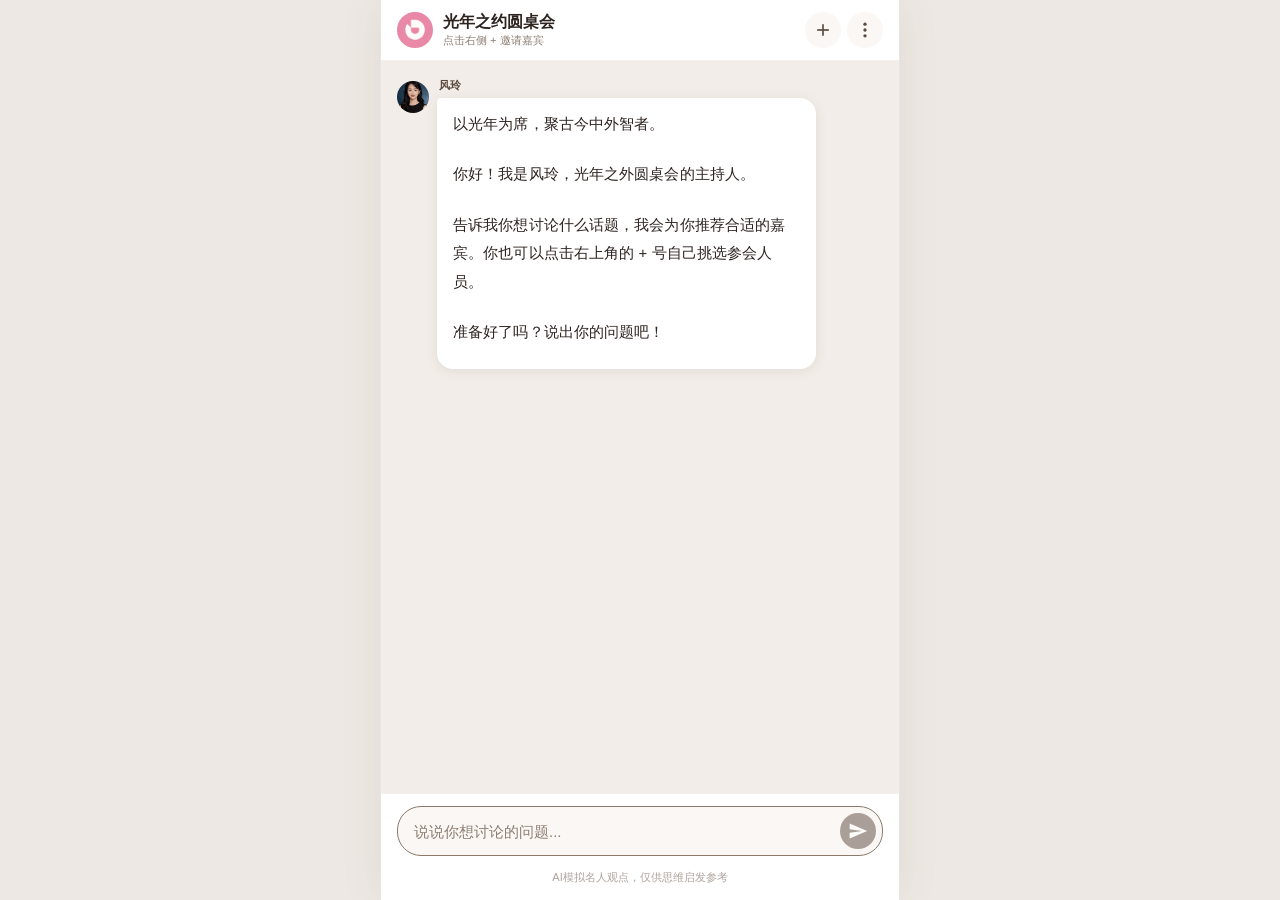
==== deploy-gitee/index.html @ b4017ded "feat: 初始化圆桌会议项目" ====
<!DOCTYPE html>
<html lang="zh-CN">
<head>
  <meta charset="UTF-8">
  <meta name="viewport" content="width=device-width, initial-scale=1.0, maximum-scale=1.0, user-scalable=no">
  <!-- 禁用缓存，确保加载最新代码 -->
  <meta http-equiv="Cache-Control" content="no-cache, no-store, must-revalidate">
  <meta http-equiv="Pragma" content="no-cache">
  <meta http-equiv="Expires" content="0">
  <title>光年之约圆桌会</title>

  <!-- 分享Meta标签 -->
  <meta name="description" content="光年之约圆桌会 — 邀请历史人物围桌讨论你的问题，多角度思维碰撞，获得可操作方案。">
  <meta property="og:title" content="光年之约圆桌会">
  <meta property="og:description" content="邀请孔子、老子、乔布斯等参会人员围桌讨论你的问题">
  <meta property="og:type" content="website">
  <meta name="twitter:card" content="summary_large_image">

  <!-- 苹果设备适配 -->
  <meta name="apple-mobile-web-app-capable" content="yes">
  <meta name="apple-mobile-web-app-status-bar-style" content="default">
  <meta name="apple-mobile-web-app-title" content="光年之约圆桌会">
  <meta name="theme-color" content="#5B4A3F">

  <link rel="stylesheet" href="style.css?v=22">
</head>
<body>
  <!-- 引入语音模块 -->
  <script src="voice.js?v=14"></script>
  
  <div id="app">
    <!-- 顶部栏 -->
    <header class="header">
      <div class="header-left">
        <img class="header-logo" src="logo.png" alt="光年之约圆桌会">
        <div class="header-text">
          <h1>光年之约圆桌会</h1>
          <p class="header-subtitle" id="headerSubtitle">点击右侧 + 邀请嘉宾</p>
        </div>
      </div>
      <div class="header-actions">
        <button class="action-btn" id="selectCelebrityBtn" title="选择参会人员">
          <svg width="20" height="20" viewBox="0 0 24 24" fill="none" stroke="currentColor" stroke-width="2">
            <line x1="12" y1="5" x2="12" y2="19"/><line x1="5" y1="12" x2="19" y2="12"/>
          </svg>
        </button>
        <div class="more-menu-wrap">
          <button class="action-btn" id="moreBtn" title="更多">
            <svg width="20" height="20" viewBox="0 0 24 24" fill="currentColor">
              <circle cx="12" cy="5" r="2"/><circle cx="12" cy="12" r="2"/><circle cx="12" cy="19" r="2"/>
            </svg>
          </button>
          <div class="more-menu" id="moreMenu">
            <button class="more-menu-item" id="menuPauseBtn">
              <svg width="18" height="18" viewBox="0 0 24 24" fill="none" stroke="currentColor" stroke-width="2">
                <rect x="6" y="4" width="4" height="16"/><rect x="14" y="4" width="4" height="16"/>
              </svg>
              <span id="menuPauseText">暂停会议</span>
            </button>
            <div class="more-menu-divider"></div>
            <button class="more-menu-item" id="menuRestartBtn">
              <svg width="18" height="18" viewBox="0 0 24 24" fill="none" stroke="currentColor" stroke-width="2">
                <polyline points="23 4 23 10 17 10"/><path d="M20.49 15a9 9 0 1 1-2.12-9.36L23 10"/>
              </svg>
              <span>重新开始</span>
            </button>
            <div class="more-menu-divider"></div>
            <button class="more-menu-item" id="menuHistoryBtn">
              <svg width="18" height="18" viewBox="0 0 24 24" fill="none" stroke="currentColor" stroke-width="2">
                <circle cx="12" cy="12" r="10"/><polyline points="12 6 12 12 16 14"/>
              </svg>
              <span>历史会议</span>
            </button>
            <div class="more-menu-divider"></div>
            <button class="more-menu-item" id="menuNewMeetingBtn">
              <svg width="18" height="18" viewBox="0 0 24 24" fill="none" stroke="currentColor" stroke-width="2">
                <line x1="12" y1="5" x2="12" y2="19"/><line x1="5" y1="12" x2="19" y2="12"/>
              </svg>
              <span>新建会议</span>
            </button>
            <div class="more-menu-divider"></div>
            <button class="more-menu-item" id="menuShareBtn">
              <svg width="18" height="18" viewBox="0 0 24 24" fill="none" stroke="currentColor" stroke-width="2">
                <circle cx="18" cy="5" r="3"/><circle cx="6" cy="12" r="3"/><circle cx="18" cy="19" r="3"/>
                <line x1="8.59" y1="13.51" x2="15.42" y2="17.49"/><line x1="15.41" y1="6.51" x2="8.59" y2="10.49"/>
              </svg>
              <span>分享</span>
            </button>
          </div>
        </div>
      </div>
    </header>

    <!-- 嘉宾栏（选人后显示） -->
    <div class="guest-bar" id="guestBar" style="display:none;">
      <div class="guest-scroll" id="guestScroll"></div>
    </div>

    <!-- 暂停状态横幅 -->
    <div class="pause-banner" id="pauseBanner">
      <svg width="16" height="16" viewBox="0 0 24 24" fill="none" stroke="currentColor" stroke-width="2">
        <rect x="6" y="4" width="4" height="16"/><rect x="14" y="4" width="4" height="16"/>
      </svg>
      <span>会议已暂停</span>
      <span class="resume-link" id="resumeLink">点击恢复</span>
    </div>

    <!-- 对话区域 -->
    <main class="chat-area" id="chatArea">
      <!-- 消息由JS插入 -->
    </main>
    <!-- 回到顶部浮动按钮 -->
    <button class="scroll-to-top-btn" id="scrollToTopBtn" aria-label="回到顶部" style="display: none;">
      <svg width="20" height="20" viewBox="0 0 24 24" fill="none" stroke="currentColor" stroke-width="2.5" stroke-linecap="round" stroke-linejoin="round">
        <polyline points="18 15 12 9 6 15"></polyline>
      </svg>
    </button>
    <!-- 回到底部浮动按钮 -->
    <button class="scroll-to-bottom-btn" id="scrollToBottomBtn" aria-label="回到最新消息" style="display: none;">
      <svg width="20" height="20" viewBox="0 0 24 24" fill="none" stroke="currentColor" stroke-width="2.5" stroke-linecap="round" stroke-linejoin="round">
        <polyline points="6 9 12 15 18 9"></polyline>
      </svg>
      <span class="new-msg-dot" id="newMsgDot"></span>
    </button>

    <!-- 输入区域 -->
    <footer class="input-area">
      <div class="input-wrapper">
        <textarea
          id="messageInput"
          placeholder="说说你想讨论的问题..."
          rows="1"
          maxlength="2000"
        ></textarea>
        <button class="send-btn" id="sendBtn" disabled>
          <svg width="20" height="20" viewBox="0 0 24 24" fill="currentColor">
            <path d="M2.01 21L23 12 2.01 3 2 10l15 2-15 2z"/>
          </svg>
        </button>
        <button class="stop-btn" id="stopBtn" style="display:none;" title="停止生成">
          <svg width="16" height="16" viewBox="0 0 24 24" fill="currentColor"><rect x="6" y="6" width="12" height="12" rx="2"/></svg>
        </button>
      </div>
      <div class="input-footer">
        <span class="disclaimer">AI模拟名人观点，仅供思维启发参考</span>
      </div>
    </footer>

    <!-- 参会人员选择面板 -->
    <div class="panel-overlay" id="panelOverlay"></div>
    <div class="celebrity-panel" id="celebrityPanel">
      <div class="panel-header">
        <h2>邀请嘉宾</h2>
        <div class="panel-search">
          <input type="text" id="searchInput" placeholder="搜索参会人员...">
        </div>
        <button class="panel-close" id="panelCloseBtn">&times;</button>
      </div>
      <div class="panel-body" id="panelBody">
        <!-- 按领域分类的参会人员列表由JS动态生成 -->
      </div>
      <div class="panel-footer">
        <span class="selected-count" id="selectedCount">已选 0 位嘉宾</span>
        <button class="panel-confirm" id="panelConfirmBtn">确认</button>
      </div>
    </div>

    <!-- 分享弹窗 -->
    <div class="modal-overlay" id="shareModal">
      <div class="modal">
        <h3>分享给朋友</h3>
        <p>邀请更多人体验光年之约圆桌会</p>
        <div class="share-link-box">
          <input type="text" id="shareLink" readonly>
          <button id="copyLinkBtn">复制</button>
        </div>
        <div class="share-tip" id="copyTip">链接已复制！</div>
        <button class="modal-close" id="closeModal">关闭</button>
      </div>
    </div>

    <!-- 历史会议面板 -->
    <div class="history-panel" id="historyPanel">
      <div class="panel-header">
        <h2>历史会议</h2>
        <button class="panel-close" id="historyCloseBtn">&times;</button>
      </div>
      <div class="history-list" id="historyList">
        <!-- JS动态生成 -->
      </div>
    </div>

    <!-- 历史详情视图 -->
    <div class="history-detail" id="historyDetail">
      <div class="history-detail-header">
        <button class="history-back-btn" id="historyBackBtn">
          <svg width="22" height="22" viewBox="0 0 24 24" fill="none" stroke="currentColor" stroke-width="2">
            <polyline points="15 18 9 12 15 6"/>
          </svg>
        </button>
        <div class="history-detail-title" id="historyDetailTitle">会议详情</div>
        <div class="history-detail-time" id="historyDetailTime"></div>
      </div>
      <div class="history-detail-guests" id="historyDetailGuests"></div>
      <div class="history-detail-body" id="historyDetailBody"></div>
    </div>

    <!-- 确认对话框 -->
    <div class="confirm-overlay" id="confirmOverlay">
      <div class="confirm-dialog">
        <h3 id="confirmTitle">确认操作</h3>
        <p id="confirmMsg">确定要执行此操作吗？</p>
        <div class="confirm-actions">
          <button class="confirm-cancel" id="confirmCancel">取消</button>
          <button class="confirm-ok" id="confirmOk">确定</button>
        </div>
      </div>
    </div>
  </div>

  <!-- 可分享/可部署：仓库默认不含密钥。未上传 config.local.js 时上面一行会初始化空对象，不阻断页面。本地密钥见 config.example.local.js -->
  <script>window.ROUND_TABLE_SECRETS = window.ROUND_TABLE_SECRETS || {};</script>
  <script src="config.local.js?v=1"></script>
  <script src="config.js?v=7"></script>
  <script src="celebrities.js?v=9"></script>
  <script src="search.js?v=6"></script>
  <script src="prompt.js?v=31"></script>
  <script src="supabase.js?v=6"></script>
  <script src="app.js?v=66"></script>
</body>
</html>
---- deploy-gitee/style.css ----
/* ========== 全局变量 ========== */
:root {
  --primary: #5B4A3F;
  --primary-light: #8B7A6B;
  --primary-lighter: #D4C5B5;
  --accent: #C49A6C;
  --bg: #FAF7F4;
  --bg-chat: #F2EDE8;
  --text: #2D2420;
  --text-light: #8C7E73;
  --white: #FFFFFF;
  --shadow: 0 2px 12px rgba(91, 74, 63, 0.1);
  --radius: 16px;
  --safe-bottom: env(safe-area-inset-bottom, 0px);
  /* 风玲主持人颜色 */
  --fengling-color: #5B4A3F;
}

/* ========== 基础重置 ========== */
* {
  margin: 0;
  padding: 0;
  box-sizing: border-box;
  -webkit-tap-highlight-color: transparent;
}

html, body {
  height: 100%;
  overflow: hidden;
}

body {
  font-family: -apple-system, BlinkMacSystemFont, 'PingFang SC', 'Hiragino Sans GB',
    'Microsoft YaHei', 'Helvetica Neue', Arial, sans-serif;
  background: var(--bg);
  color: var(--text);
  font-size: 15px;
  line-height: 1.6;
}

/* 隐藏顶部语音按钮 */
#voiceToggleBtn {
  display: none;
}

/* 消息正在语音播放时的高亮效果 */
.message.voice-playing {
  background: rgba(196, 154, 108, 0.08);
  transition: background 0.3s ease;
}

.message.voice-playing .message-bubble {
  box-shadow: 0 0 0 2px rgba(196, 154, 108, 0.3);
}

/* 消息操作按钮容器 - 完成后可悬停显示 */
.message-actions {
  display: flex;
  gap: 4px;
  margin-top: 6px;
  justify-content: flex-end;
  align-items: center;
  opacity: 0;
  visibility: hidden;
  pointer-events: none;
  transition: opacity 0.2s ease, visibility 0.2s ease;
}

/* 消息已完成：默认隐藏，悬停时显示 */
.message-actions.show {
  opacity: 0;
  visibility: hidden;
  pointer-events: none;
}

.message.assistant:hover .message-actions.show,
.message.assistant:focus-within .message-actions.show {
  opacity: 1;
  visibility: visible;
  pointer-events: auto;
}

/* 触屏设备无 hover，默认显示 */
@media (hover: none) {
  .message-actions.show {
    opacity: 1;
    visibility: visible;
    pointer-events: auto;
  }
}

.message-time {
  font-size: 11px;
  color: #a9a19a;
  font-variant-numeric: tabular-nums;
  line-height: 1;
  margin-right: 2px;
}

/* 消息操作按钮 - 豆包风格 */
.msg-action-btn {
  display: inline-flex;
  align-items: center;
  justify-content: center;
  padding: 4px;
  border: none;
  background: transparent;
  border-radius: 4px;
  cursor: pointer;
  color: #999;
  transition: all 0.2s;
  width: 24px;
  height: 24px;
}

.msg-action-btn:hover {
  background: #f0f0f0;
  color: #666;
}

.msg-action-btn svg {
  width: 16px;
  height: 16px;
  flex-shrink: 0;
}

/* 隐藏文字，只显示图标 */
.msg-action-btn span {
  display: none;
}

/* 语音按钮播放中状态 - 动态波形效果 */
.msg-voice-btn.playing {
  color: var(--accent);
  background: rgba(196, 154, 108, 0.1);
}

.msg-voice-btn.playing svg {
  animation: soundWave 1s ease-in-out infinite;
}

@keyframes soundWave {
  0%, 100% {
    transform: scale(1);
  }
  50% {
    transform: scale(1.1);
  }
}

/* 复制按钮已复制状态 */
.msg-copy-btn.copied {
  color: #2ecc71;
}

/* 豆包风格的toast提示 */
.copy-toast {
  position: fixed;
  bottom: 100px;
  left: 50%;
  transform: translateX(-50%);
  background: rgba(0, 0, 0, 0.8);
  color: #fff;
  padding: 8px 16px;
  border-radius: 20px;
  font-size: 14px;
  z-index: 9999;
  animation: toastIn 0.3s ease;
  pointer-events: none;
}

@keyframes toastIn {
  from {
    opacity: 0;
    transform: translateX(-50%) translateY(10px);
  }
  to {
    opacity: 1;
    transform: translateX(-50%) translateY(0);
  }
}

#app {
  display: flex;
  flex-direction: column;
  height: 100vh;
  height: 100dvh;
  max-width: 520px;
  margin: 0 auto;
  position: relative; /* 承载回到底部按钮的绝对定位 */
  min-height: 0; /* 子项 flex:1 区域可收缩，配合 chat-area 内部滚动 */
  background: var(--bg);
}

/* ========== 顶部栏 ========== */
.header {
  display: flex;
  align-items: center;
  justify-content: space-between;
  padding: 12px 16px;
  background: var(--white);
  border-bottom: 1px solid rgba(91, 74, 63, 0.08);
  flex-shrink: 0;
  z-index: 10;
}

.header-left {
  display: flex;
  align-items: center;
  gap: 10px;
}

.header-logo {
  width: 36px !important;
  height: 36px !important;
  border-radius: 50%;
  object-fit: cover;
  flex-shrink: 0;
  overflow: hidden;
}

.header-text h1 {
  font-size: 16px;
  font-weight: 600;
  color: var(--text);
  line-height: 1.3;
}

.header-subtitle {
  font-size: 11px;
  color: var(--text-light);
  line-height: 1.3;
}

.header-actions {
  display: flex;
  gap: 6px;
}

.action-btn {
  width: 36px;
  height: 36px;
  border: none;
  background: var(--bg);
  border-radius: 50%;
  display: flex;
  align-items: center;
  justify-content: center;
  cursor: pointer;
  color: var(--primary);
  transition: background 0.2s;
}

.action-btn:active {
  background: var(--primary-lighter);
}

/* ========== 嘉宾栏（常驻） ========== */
.guest-bar {
  background: var(--white);
  border-bottom: 1px solid rgba(91, 74, 63, 0.06);
  flex-shrink: 0;
  padding: 8px 16px;
  min-height: 48px;
  overflow-x: auto;
  overflow-y: hidden;
}

.guest-scroll {
  display: flex;
  flex-wrap: nowrap;
  gap: 8px;
  align-items: center;
  min-height: 32px;
  width: max-content;
}

.guest-scroll::-webkit-scrollbar {
  height: 4px;
}

.guest-scroll::-webkit-scrollbar-track {
  background: transparent;
}

.guest-scroll::-webkit-scrollbar-thumb {
  background: rgba(91, 74, 63, 0.2);
  border-radius: 2px;
  transition: background 0.3s ease;
}

.guest-scroll::-webkit-scrollbar-thumb:hover {
  background: rgba(91, 74, 63, 0.4);
}

/* 默认隐藏滚动条，滚动或悬停时显示 */
.guest-bar {
  scrollbar-color: transparent transparent;
  scrollbar-width: thin;
}

.guest-bar:hover,
.guest-bar:active {
  scrollbar-color: rgba(91, 74, 63, 0.3) transparent;
}

/* 空状态提示 */
.guest-empty {
  font-size: 12px;
  color: var(--text-light);
  white-space: nowrap;
  display: flex;
  align-items: center;
  gap: 4px;
}

.guest-empty svg {
  opacity: 0.5;
}

/* 嘉宾标签 */
.guest-chip {
  display: flex;
  align-items: center;
  gap: 6px;
  padding: 4px 10px 4px 4px;
  background: var(--bg);
  border-radius: 20px;
  flex-shrink: 0;
  font-size: 12px;
  color: var(--text);
  cursor: pointer;
  transition: background 0.2s;
  position: relative;
}

.guest-chip:active {
  background: var(--primary-lighter);
}

/* 头像容器 */
.guest-avatar-wrap {
  position: relative;
  width: 28px;
  height: 28px;
  flex-shrink: 0;
}

.guest-avatar {
  width: 28px;
  height: 28px;
  border-radius: 50%;
  display: flex;
  align-items: center;
  justify-content: center;
  color: #fff;
  font-size: 12px;
  font-weight: 600;
}

/* 话筒指示器 */
.guest-mic {
  position: absolute;
  bottom: -2px;
  right: -2px;
  width: 14px;
  height: 14px;
  border-radius: 50%;
  background: #4CAF50;
  display: flex;
  align-items: center;
  justify-content: center;
  opacity: 0;
  transform: scale(0);
  transition: all 0.25s ease;
  border: 1.5px solid var(--white);
}

.guest-mic svg {
  width: 8px;
  height: 8px;
}

.guest-chip.speaking .guest-mic {
  opacity: 1;
  transform: scale(1);
  animation: micPulse 1.2s ease-in-out infinite;
}

@keyframes micPulse {
  0%, 100% { box-shadow: 0 0 0 0 rgba(76, 175, 80, 0.4); }
  50% { box-shadow: 0 0 0 4px rgba(76, 175, 80, 0); }
}

/* 删除按钮 */
.guest-remove {
  width: 16px;
  height: 16px;
  border-radius: 50%;
  background: rgba(91, 74, 63, 0.15);
  display: flex;
  align-items: center;
  justify-content: center;
  flex-shrink: 0;
  transition: background 0.2s;
  margin-left: -2px;
}

.guest-remove svg {
  width: 10px;
  height: 10px;
  color: var(--text-light);
}

.guest-chip:active .guest-remove {
  background: rgba(200, 60, 60, 0.2);
}

.guest-chip:active .guest-remove svg {
  color: #C83C3C;
}

/* ========== 对话区域 ========== */
.chat-area {
  flex: 1;
  min-height: 0; /* 允许在 flex 列布局中收缩，否则长对话时内部无法独立滚动 */
  overflow-y: auto;
  padding: 16px;
  background: var(--bg-chat);
  scroll-behavior: auto; /* 流式输出时频繁滚底，避免 smooth 与用户上滑抢滚动 */
  -webkit-overflow-scrolling: touch;
  touch-action: pan-y;
  overscroll-behavior: contain;
}

/* ========== 消息气泡 ========== */
.message {
  display: flex;
  margin-bottom: 16px;
  animation: fadeInUp 0.3s ease-out;
}

@keyframes fadeInUp {
  from { opacity: 0; transform: translateY(10px); }
  to { opacity: 1; transform: translateY(0); }
}

.message.assistant {
  justify-content: flex-start;
}

.message.user {
  justify-content: flex-end;
}

.message-avatar {
  width: 32px;
  height: 32px;
  border-radius: 50%;
  flex-shrink: 0;
  margin-top: 4px;
  display: flex;
  align-items: center;
  justify-content: center;
  color: #fff;
  font-size: 13px;
  font-weight: 600;
}

.message.assistant .message-avatar {
  margin-right: 8px;
}

.message.user .message-avatar {
  display: none;
}

.message-content {
  max-width: 78%;
  display: flex;
  flex-direction: column;
}

.message-name {
  font-size: 11px;
  font-weight: 600;
  margin-bottom: 3px;
  padding-left: 2px;
}

.message-bubble {
  padding: 12px 16px;
  border-radius: var(--radius);
  line-height: 1.85;
  word-break: break-word;
  white-space: normal;
}

.message-bubble .rt-h2 {
  font-size: 17px;
  font-weight: 700;
  line-height: 1.45;
  margin: 2px 0 10px;
}

.message-bubble .rt-h3 {
  font-size: 15px;
  font-weight: 700;
  line-height: 1.45;
  margin: 2px 0 8px;
}

.message-bubble .rt-p {
  font-size: 15px;
  line-height: 1.9;
  margin: 0 0 10px;
  letter-spacing: 0.1px;
}

.message-bubble .rt-li {
  display: flex;
  gap: 6px;
  align-items: flex-start;
  font-size: 15px;
  line-height: 1.85;
  margin: 0 0 7px;
}

.message-bubble .rt-num,
.message-bubble .rt-dot {
  color: #8d7b6d;
  font-weight: 600;
  flex-shrink: 0;
}

.message-bubble .rt-gap {
  height: 12px;
}

.message-bubble strong {
  font-weight: 700;
  color: #3d332c;
}

.message-bubble code {
  background: rgba(91, 74, 63, 0.08);
  border-radius: 5px;
  padding: 1px 5px;
  font-family: ui-monospace, SFMono-Regular, Menlo, Consolas, monospace;
  font-size: 0.92em;
}

.message.assistant .message-bubble {
  background: var(--white);
  color: var(--text);
  border-top-left-radius: 4px;
  box-shadow: var(--shadow);
}

.message.user .message-bubble {
  background: var(--primary);
  color: var(--white);
  border-top-right-radius: 4px;
}

.message.user .message-content {
  align-items: flex-end;
}

/* 系统通知（嘉宾变动等） */
.system-notice {
  text-align: center;
  font-size: 12px;
  color: #999;
  padding: 8px 0;
  line-height: 1.4;
}

/* 打字指示器 */
.typing-indicator {
  display: inline-flex;
  gap: 4px;
  padding: 4px 0;
}

.typing-indicator span {
  width: 6px;
  height: 6px;
  border-radius: 50%;
  background: var(--primary-light);
  animation: typingBounce 1.2s ease-in-out infinite;
}

.typing-indicator span:nth-child(2) { animation-delay: 0.2s; }
.typing-indicator span:nth-child(3) { animation-delay: 0.4s; }

@keyframes typingBounce {
  0%, 60%, 100% { transform: translateY(0); }
  30% { transform: translateY(-6px); }
}

/* ========== 回到顶部浮动按钮 ========== */
.scroll-to-top-btn {
  position: absolute;
  right: 16px;
  bottom: 146px; /* 位于"回到底部"按钮上方 */
  width: 40px;
  height: 40px;
  border-radius: 50%;
  background: var(--white);
  border: 1px solid rgba(91, 74, 63, 0.15);
  box-shadow: 0 4px 14px rgba(91, 74, 63, 0.18);
  color: #5b4a3f;
  display: none;
  align-items: center;
  justify-content: center;
  cursor: pointer;
  z-index: 50;
  transition: transform 0.15s ease, opacity 0.2s ease;
  padding: 0;
}
.scroll-to-top-btn.show {
  display: flex;
  animation: fadeInUp 0.18s ease;
}
.scroll-to-top-btn:hover { transform: translateY(-1px); }
.scroll-to-top-btn:active { transform: translateY(0) scale(0.96); }

/* ========== 回到底部浮动按钮 ========== */
.scroll-to-bottom-btn {
  position: absolute;
  right: 16px;
  bottom: 96px; /* 位于输入框上方 */
  width: 40px;
  height: 40px;
  border-radius: 50%;
  background: var(--white);
  border: 1px solid rgba(91, 74, 63, 0.15);
  box-shadow: 0 4px 14px rgba(91, 74, 63, 0.18);
  color: #5b4a3f;
  display: none; /* 默认隐藏，JS 按需显示 */
  align-items: center;
  justify-content: center;
  cursor: pointer;
  z-index: 50;
  transition: transform 0.15s ease, opacity 0.2s ease;
  padding: 0;
}
.scroll-to-bottom-btn.show {
  display: flex;
  animation: fadeInUp 0.18s ease;
}
.scroll-to-bottom-btn:hover {
  transform: translateY(-1px);
}
.scroll-to-bottom-btn:active {
  transform: translateY(0) scale(0.96);
}
.scroll-to-bottom-btn .new-msg-dot {
  position: absolute;
  top: 6px;
  right: 6px;
  width: 8px;
  height: 8px;
  background: #e25555;
  border-radius: 50%;
  display: none;
  border: 2px solid var(--white);
}
.scroll-to-bottom-btn.has-new .new-msg-dot {
  display: block;
}
@keyframes fadeInUp {
  from { opacity: 0; transform: translateY(6px); }
  to { opacity: 1; transform: translateY(0); }
}

/* ========== 输入区域 ========== */
.input-area {
  background: var(--white);
  padding: 12px 16px;
  padding-bottom: calc(12px + var(--safe-bottom));
  border-top: 1px solid rgba(91, 74, 63, 0.08);
  flex-shrink: 0;
}

.input-wrapper {
  display: flex;
  align-items: flex-end;
  gap: 8px;
  background: var(--bg);
  border-radius: 24px;
  padding: 6px 6px 6px 16px;
  border: 1px solid rgba(91, 74, 63, 0.12);
  transition: border-color 0.2s;
}

.input-wrapper:focus-within {
  border-color: var(--primary-light);
}

#messageInput {
  flex: 1;
  border: none;
  background: transparent;
  font-size: 15px;
  line-height: 1.5;
  color: var(--text);
  resize: none;
  outline: none;
  max-height: 100px;
  font-family: inherit;
  padding: 6px 0;
}

#messageInput::placeholder {
  color: var(--text-light);
}

.send-btn {
  width: 36px;
  height: 36px;
  border: none;
  background: var(--primary);
  color: var(--white);
  border-radius: 50%;
  display: flex;
  align-items: center;
  justify-content: center;
  cursor: pointer;
  flex-shrink: 0;
  transition: all 0.2s;
  opacity: 0.5;
}

.send-btn:not(:disabled) {
  opacity: 1;
}

.send-btn:not(:disabled):active {
  transform: scale(0.92);
  background: var(--primary-light);
}

/* 停止生成按钮（替代发送按钮位置） */
.stop-btn {
  width: 36px;
  height: 36px;
  border: 1.5px solid #ccc;
  background: var(--white);
  color: #999;
  border-radius: 50%;
  display: flex;
  align-items: center;
  justify-content: center;
  cursor: pointer;
  flex-shrink: 0;
  transition: all 0.2s;
}

.stop-btn:active {
  transform: scale(0.92);
  background: #f5f5f5;
}

.input-footer {
  text-align: center;
  margin-top: 8px;
}

.disclaimer {
  font-size: 11px;
  color: var(--text-light);
  opacity: 0.7;
}

/* ========== 参会人员选择面板 ========== */
.panel-overlay {
  position: fixed;
  inset: 0;
  background: rgba(0, 0, 0, 0.35);
  z-index: 50;
  opacity: 0;
  pointer-events: none;
  transition: opacity 0.3s;
}

.panel-overlay.active {
  opacity: 1;
  pointer-events: auto;
}

.celebrity-panel {
  position: fixed;
  bottom: 0;
  left: 50%;
  transform: translateX(-50%) translateY(100%);
  width: 100%;
  max-width: 520px;
  height: 75vh;
  background: var(--white);
  border-radius: 20px 20px 0 0;
  z-index: 51;
  display: flex;
  flex-direction: column;
  transition: transform 0.35s cubic-bezier(0.32, 0.72, 0, 1);
}

.celebrity-panel.active {
  transform: translateX(-50%) translateY(0);
}

.panel-header {
  display: flex;
  align-items: center;
  padding: 16px 16px 12px;
  border-bottom: 1px solid rgba(91, 74, 63, 0.08);
  gap: 10px;
  flex-shrink: 0;
}

.panel-header h2 {
  font-size: 16px;
  color: var(--text);
  flex-shrink: 0;
}

.panel-search {
  flex: 1;
}

.panel-search input {
  width: 100%;
  border: 1px solid rgba(91, 74, 63, 0.12);
  border-radius: 20px;
  padding: 7px 14px;
  font-size: 13px;
  outline: none;
  background: var(--bg);
  color: var(--text);
  transition: border-color 0.2s;
}

.panel-search input:focus {
  border-color: var(--primary-light);
}

.panel-close {
  width: 32px;
  height: 32px;
  border: none;
  background: none;
  font-size: 22px;
  color: var(--text-light);
  cursor: pointer;
  flex-shrink: 0;
  display: flex;
  align-items: center;
  justify-content: center;
}

.panel-body {
  flex: 1;
  overflow-y: auto;
  padding: 12px 16px;
  -webkit-overflow-scrolling: touch;
}

.domain-section {
  margin-bottom: 16px;
}

.domain-title {
  font-size: 13px;
  font-weight: 600;
  color: var(--text-light);
  margin-bottom: 8px;
  padding-left: 2px;
}

.celebrity-grid {
  display: flex;
  flex-wrap: wrap;
  gap: 8px;
}

.celebrity-card {
  display: flex;
  align-items: center;
  gap: 8px;
  padding: 8px 12px;
  border: 1.5px solid rgba(91, 74, 63, 0.1);
  border-radius: 12px;
  cursor: pointer;
  transition: all 0.2s;
  background: var(--white);
}

.celebrity-card:active {
  transform: scale(0.97);
}

.celebrity-card.selected {
  border-color: var(--primary);
  background: rgba(91, 74, 63, 0.04);
}

.celebrity-card .card-avatar {
  width: 28px;
  height: 28px;
  border-radius: 50%;
  display: flex;
  align-items: center;
  justify-content: center;
  color: #fff;
  font-size: 12px;
  font-weight: 600;
  flex-shrink: 0;
}

.celebrity-card .card-info {
  display: flex;
  flex-direction: column;
}

.celebrity-card .card-name {
  font-size: 13px;
  font-weight: 500;
  color: var(--text);
  line-height: 1.3;
}

.celebrity-card .card-title {
  font-size: 10px;
  color: var(--text-light);
  line-height: 1.3;
}

.celebrity-card .card-check {
  margin-left: auto;
  width: 18px;
  height: 18px;
  border-radius: 50%;
  border: 1.5px solid rgba(91, 74, 63, 0.2);
  display: flex;
  align-items: center;
  justify-content: center;
  flex-shrink: 0;
  transition: all 0.2s;
}

.celebrity-card.selected .card-check {
  background: var(--primary);
  border-color: var(--primary);
}

.celebrity-card.selected .card-check::after {
  content: '✓';
  color: #fff;
  font-size: 11px;
}

.panel-footer {
  display: flex;
  align-items: center;
  justify-content: space-between;
  padding: 12px 16px;
  padding-bottom: calc(12px + var(--safe-bottom));
  border-top: 1px solid rgba(91, 74, 63, 0.08);
  flex-shrink: 0;
}

.selected-count {
  font-size: 13px;
  color: var(--text-light);
}

.panel-confirm {
  background: var(--primary);
  color: #fff;
  border: none;
  border-radius: 20px;
  padding: 8px 24px;
  font-size: 14px;
  cursor: pointer;
  transition: background 0.2s;
}

.panel-confirm:active {
  background: var(--primary-light);
}

/* ========== 分享弹窗 ========== */
.modal-overlay {
  position: fixed;
  inset: 0;
  background: rgba(0, 0, 0, 0.4);
  display: none;
  align-items: center;
  justify-content: center;
  z-index: 100;
  backdrop-filter: blur(4px);
}

.modal-overlay.active {
  display: flex;
}

.modal {
  background: var(--white);
  border-radius: 20px;
  padding: 28px 24px;
  width: 85%;
  max-width: 360px;
  text-align: center;
  animation: modalIn 0.25s ease-out;
}

@keyframes modalIn {
  from { opacity: 0; transform: scale(0.9); }
  to { opacity: 1; transform: scale(1); }
}

.modal h3 {
  font-size: 18px;
  color: var(--text);
  margin-bottom: 8px;
}

.modal p {
  font-size: 13px;
  color: var(--text-light);
  margin-bottom: 20px;
}

.share-link-box {
  display: flex;
  gap: 8px;
  margin-bottom: 8px;
}

.share-link-box input {
  flex: 1;
  border: 1px solid rgba(91, 74, 63, 0.2);
  border-radius: 8px;
  padding: 10px 12px;
  font-size: 13px;
  color: var(--text);
  background: var(--bg);
  outline: none;
}

.share-link-box button {
  border: none;
  background: var(--primary);
  color: var(--white);
  border-radius: 8px;
  padding: 10px 16px;
  font-size: 13px;
  cursor: pointer;
  white-space: nowrap;
  transition: background 0.2s;
}

.share-link-box button:active {
  background: var(--primary-light);
}

.share-tip {
  font-size: 13px;
  color: #4CAF50;
  opacity: 0;
  transition: opacity 0.3s;
  margin-bottom: 16px;
  height: 20px;
}

.share-tip.show {
  opacity: 1;
}

.modal-close {
  border: none;
  background: var(--bg);
  color: var(--text-light);
  border-radius: 10px;
  padding: 10px 32px;
  font-size: 14px;
  cursor: pointer;
  transition: background 0.2s;
}

.modal-close:active {
  background: var(--primary-lighter);
}

/* ========== 桌面端适配 ========== */
@media (min-width: 521px) {
  #app {
    border-left: 1px solid rgba(91, 74, 63, 0.1);
    border-right: 1px solid rgba(91, 74, 63, 0.1);
    box-shadow: 0 0 40px rgba(91, 74, 63, 0.08);
  }

  body {
    background: #EDE8E3;
  }
}

/* ========== 滚动条美化 ========== */
.chat-area::-webkit-scrollbar {
  width: 4px;
}

.chat-area::-webkit-scrollbar-thumb {
  background: rgba(91, 74, 63, 0.2);
  border-radius: 2px;
}

.chat-area::-webkit-scrollbar-track {
  background: transparent;
}

.panel-body::-webkit-scrollbar {
  width: 4px;
}

.panel-body::-webkit-scrollbar-thumb {
  background: rgba(91, 74, 63, 0.15);
  border-radius: 2px;
}

/* ========== 更多菜单 ========== */
.more-menu-wrap {
  position: relative;
}

.more-menu {
  position: absolute;
  top: 100%;
  right: 0;
  margin-top: 6px;
  background: var(--white);
  border-radius: 12px;
  box-shadow: 0 4px 20px rgba(0,0,0,0.15);
  min-width: 160px;
  z-index: 30;
  overflow: hidden;
  opacity: 0;
  transform: scale(0.9) translateY(-4px);
  transform-origin: top right;
  pointer-events: none;
  transition: all 0.2s ease;
}

.more-menu.active {
  opacity: 1;
  transform: scale(1) translateY(0);
  pointer-events: auto;
}

.more-menu-item {
  display: flex;
  align-items: center;
  gap: 10px;
  padding: 12px 16px;
  font-size: 14px;
  color: var(--text);
  cursor: pointer;
  border: none;
  background: none;
  width: 100%;
  text-align: left;
  transition: background 0.15s;
}

.more-menu-item:active {
  background: var(--bg);
}

.more-menu-item svg {
  flex-shrink: 0;
  color: var(--text-light);
}

.more-menu-item.danger {
  color: #C83C3C;
}

.more-menu-item.danger svg {
  color: #C83C3C;
}

.more-menu-divider {
  height: 1px;
  background: rgba(91, 74, 63, 0.08);
  margin: 0;
}

/* ========== 暂停状态 ========== */
.pause-banner {
  display: none;
  align-items: center;
  justify-content: center;
  gap: 8px;
  padding: 10px 16px;
  background: linear-gradient(135deg, #F5E6D3, #EDE0D4);
  font-size: 13px;
  color: var(--primary);
  font-weight: 500;
  flex-shrink: 0;
}

.pause-banner.active {
  display: flex;
}

.pause-banner .resume-link {
  color: var(--accent);
  font-weight: 600;
  cursor: pointer;
  text-decoration: underline;
}

.input-area.paused {
  opacity: 0.5;
  pointer-events: none;
}

/* ========== 历史会议面板 ========== */
.history-panel {
  position: fixed;
  bottom: 0;
  left: 50%;
  transform: translateX(-50%) translateY(100%);
  width: 100%;
  max-width: 520px;
  height: 80vh;
  background: var(--white);
  border-radius: 20px 20px 0 0;
  z-index: 51;
  display: flex;
  flex-direction: column;
  transition: transform 0.35s cubic-bezier(0.32, 0.72, 0, 1);
}

.history-panel.active {
  transform: translateX(-50%) translateY(0);
}

.history-panel .panel-header {
  display: flex;
  align-items: center;
  justify-content: space-between;
  padding: 16px 16px 12px;
  border-bottom: 1px solid rgba(91, 74, 63, 0.08);
  flex-shrink: 0;
}

.history-panel .panel-header h2 {
  font-size: 16px;
  color: var(--text);
}

.history-list {
  flex: 1;
  overflow-y: auto;
  padding: 8px 0;
  -webkit-overflow-scrolling: touch;
}

.history-empty {
  display: flex;
  flex-direction: column;
  align-items: center;
  justify-content: center;
  padding: 60px 20px;
  color: var(--text-light);
  font-size: 14px;
  gap: 12px;
}

.history-empty svg {
  opacity: 0.3;
}

.history-item {
  display: flex;
  align-items: center;
  gap: 12px;
  padding: 14px 16px;
  cursor: pointer;
  transition: background 0.15s;
  border-bottom: 1px solid rgba(91, 74, 63, 0.04);
}

.history-item:active {
  background: var(--bg);
}

.history-item-icon {
  width: 40px;
  height: 40px;
  border-radius: 12px;
  background: var(--bg);
  display: flex;
  align-items: center;
  justify-content: center;
  flex-shrink: 0;
  color: var(--primary-light);
}

.history-item-body {
  flex: 1;
  min-width: 0;
}

.history-item-topic {
  font-size: 14px;
  font-weight: 500;
  color: var(--text);
  white-space: nowrap;
  overflow: hidden;
  text-overflow: ellipsis;
  line-height: 1.4;
}

.history-item-meta {
  font-size: 11px;
  color: var(--text-light);
  display: flex;
  gap: 8px;
  margin-top: 2px;
}

.history-item-actions {
  display: flex;
  align-items: center;
  gap: 8px;
  flex-shrink: 0;
}

.history-delete-btn {
  width: 32px;
  height: 32px;
  border: none;
  background: transparent;
  border-radius: 8px;
  cursor: pointer;
  display: flex;
  align-items: center;
  justify-content: center;
  color: var(--text-light);
  transition: all 0.15s;
  opacity: 0.4;
  padding: 0;
}

.history-delete-btn:active {
  background: rgba(220, 53, 69, 0.1);
  color: #dc3545;
  opacity: 1;
}

.history-item-arrow {
  color: var(--text-light);
  flex-shrink: 0;
  opacity: 0.4;
}

/* ========== 历史详情视图 ========== */
.history-detail {
  position: fixed;
  inset: 0;
  left: 50%;
  transform: translateX(-50%);
  max-width: 520px;
  width: 100%;
  background: var(--bg);
  z-index: 52;
  display: none;
  flex-direction: column;
}

.history-detail.active {
  display: flex;
}

.history-detail-header {
  display: flex;
  align-items: center;
  gap: 10px;
  padding: 12px 16px;
  background: var(--white);
  border-bottom: 1px solid rgba(91, 74, 63, 0.08);
  flex-shrink: 0;
}

.history-back-btn {
  border: none;
  background: none;
  cursor: pointer;
  color: var(--primary);
  display: flex;
  align-items: center;
  padding: 4px;
}

.history-detail-title {
  flex: 1;
  font-size: 15px;
  font-weight: 600;
  color: var(--text);
  white-space: nowrap;
  overflow: hidden;
  text-overflow: ellipsis;
}

.history-detail-time {
  font-size: 11px;
  color: var(--text-light);
  flex-shrink: 0;
}

.history-detail-body {
  flex: 1;
  overflow-y: auto;
  padding: 16px;
  -webkit-overflow-scrolling: touch;
}

.history-detail-guests {
  display: flex;
  flex-wrap: wrap;
  gap: 6px;
  padding: 10px 16px;
  background: var(--white);
  border-bottom: 1px solid rgba(91, 74, 63, 0.06);
  flex-shrink: 0;
}

.history-guest-tag {
  display: flex;
  align-items: center;
  gap: 4px;
  padding: 3px 8px 3px 3px;
  background: var(--bg);
  border-radius: 12px;
  font-size: 11px;
  color: var(--text);
}

.history-guest-tag .mini-avatar {
  width: 18px;
  height: 18px;
  border-radius: 50%;
  display: flex;
  align-items: center;
  justify-content: center;
  color: #fff;
  font-size: 9px;
  font-weight: 600;
}

/* ========== 确认对话框 ========== */
.confirm-overlay {
  position: fixed;
  inset: 0;
  background: rgba(0, 0, 0, 0.4);
  display: none;
  align-items: center;
  justify-content: center;
  z-index: 100;
  backdrop-filter: blur(4px);
}

.confirm-overlay.active {
  display: flex;
}

.confirm-dialog {
  background: var(--white);
  border-radius: 16px;
  padding: 24px;
  width: 85%;
  max-width: 320px;
  text-align: center;
  animation: modalIn 0.25s ease-out;
}

.confirm-dialog h3 {
  font-size: 16px;
  color: var(--text);
  margin-bottom: 8px;
}

.confirm-dialog p {
  font-size: 13px;
  color: var(--text-light);
  margin-bottom: 20px;
  line-height: 1.6;
}

.confirm-actions {
  display: flex;
  gap: 10px;
}

.confirm-actions button {
  flex: 1;
  border: none;
  border-radius: 10px;
  padding: 10px;
  font-size: 14px;
  cursor: pointer;
  transition: background 0.2s;
}

.confirm-cancel {
  background: var(--bg);
  color: var(--text-light);
}

.confirm-ok {
  background: var(--primary);
  color: #fff;
}

.confirm-cancel:active { background: var(--primary-lighter); }
.confirm-ok:active { background: var(--primary-light); }
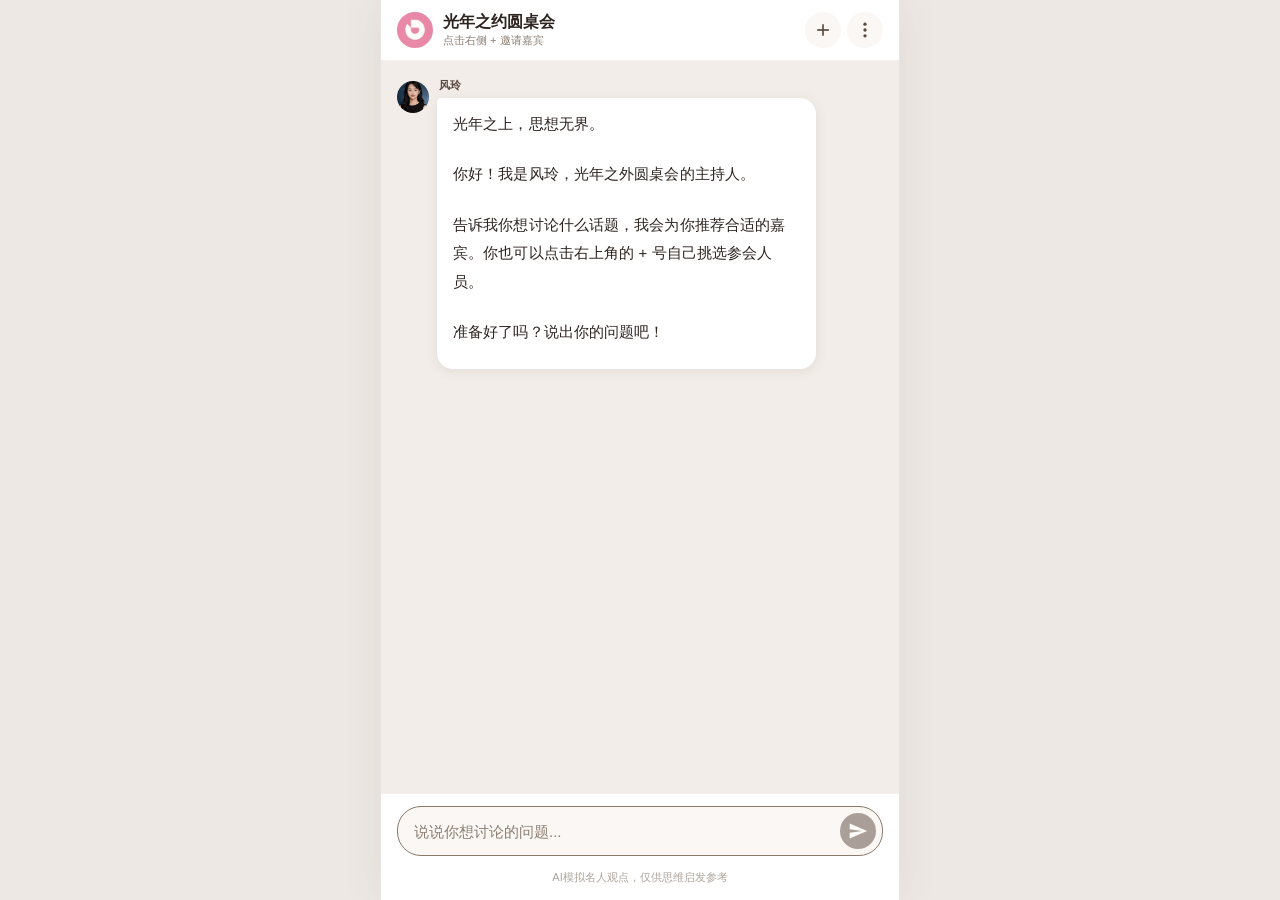
==== commit e2cb3edb: "更新" ====
--- a/deploy-gitee/index.html
+++ b/deploy-gitee/index.html
@@ -26,7 +26,7 @@
 </head>
 <body>
   <!-- 引入语音模块 -->
-  <script src="voice.js?v=14"></script>
+  <script src="voice.js?v=12"></script>
   
   <div id="app">
     <!-- 顶部栏 -->
@@ -51,6 +51,14 @@
             </svg>
           </button>
           <div class="more-menu" id="moreMenu">
+            <button class="more-menu-item" id="menuSettingsBtn">
+              <svg width="18" height="18" viewBox="0 0 24 24" fill="none" stroke="currentColor" stroke-width="2">
+                <circle cx="12" cy="12" r="3"></circle>
+                <path d="M19.4 15a1.65 1.65 0 0 0 .33 1.82l.06.06a2 2 0 1 1-2.83 2.83l-.06-.06a1.65 1.65 0 0 0-1.82-.33 1.65 1.65 0 0 0-1 1.51V21a2 2 0 1 1-4 0v-.09a1.65 1.65 0 0 0-1-1.51 1.65 1.65 0 0 0-1.82.33l-.06.06a2 2 0 1 1-2.83-2.83l.06-.06a1.65 1.65 0 0 0 .33-1.82 1.65 1.65 0 0 0-1.51-1H3a2 2 0 1 1 0-4h.09a1.65 1.65 0 0 0 1.51-1 1.65 1.65 0 0 0-.33-1.82l-.06-.06a2 2 0 1 1 2.83-2.83l.06.06a1.65 1.65 0 0 0 1.82.33h.01A1.65 1.65 0 0 0 10 3.09V3a2 2 0 1 1 4 0v.09a1.65 1.65 0 0 0 1 1.51h.01a1.65 1.65 0 0 0 1.82-.33l.06-.06a2 2 0 1 1 2.83 2.83l-.06.06a1.65 1.65 0 0 0-.33 1.82v.01a1.65 1.65 0 0 0 1.51 1H21a2 2 0 1 1 0 4h-.09a1.65 1.65 0 0 0-1.51 1z"></path>
+              </svg>
+              <span>设置</span>
+            </button>
+            <div class="more-menu-divider"></div>
             <button class="more-menu-item" id="menuPauseBtn">
               <svg width="18" height="18" viewBox="0 0 24 24" fill="none" stroke="currentColor" stroke-width="2">
                 <rect x="6" y="4" width="4" height="16"/><rect x="14" y="4" width="4" height="16"/>
@@ -179,6 +187,42 @@
       </div>
     </div>
 
+    <!-- 设置弹窗 -->
+    <div class="modal-overlay" id="settingsModal">
+      <div class="modal settings-modal">
+        <div class="settings-modal-header">
+          <div>
+            <h3>会议设置</h3>
+            <p>查看并切换当前所用模型与主持型会议模式</p>
+          </div>
+          <button class="settings-close-btn" id="closeSettingsBtn" aria-label="关闭设置">&times;</button>
+        </div>
+
+        <div class="settings-section">
+          <div class="settings-section-head">
+            <span>所用大语言模型</span>
+            <span class="settings-current" id="currentModelText"></span>
+          </div>
+          <div class="settings-tip">这里只展示当前应用开放的免费模型。</div>
+          <div class="settings-option-list" id="settingsModelList"></div>
+        </div>
+
+        <div class="settings-section">
+          <div class="settings-section-head">
+            <span>圆桌会议模式</span>
+            <span class="settings-current" id="currentMeetingModeText"></span>
+          </div>
+          <div class="settings-tip" id="modeScopeHint">该设置在主持人主导会议时生效；手动点选嘉宾的一对一/自由对话模式保持原有行为。</div>
+          <div class="settings-option-list" id="settingsModeList"></div>
+        </div>
+
+        <div class="settings-actions">
+          <button class="settings-secondary-btn" id="settingsCancelBtn">取消</button>
+          <button class="settings-primary-btn" id="settingsSaveBtn">保存设置</button>
+        </div>
+      </div>
+    </div>
+
     <!-- 历史会议面板 -->
     <div class="history-panel" id="historyPanel">
       <div class="panel-header">
@@ -218,14 +262,11 @@
     </div>
   </div>
 
-  <!-- 可分享/可部署：仓库默认不含密钥。未上传 config.local.js 时上面一行会初始化空对象，不阻断页面。本地密钥见 config.example.local.js -->
-  <script>window.ROUND_TABLE_SECRETS = window.ROUND_TABLE_SECRETS || {};</script>
-  <script src="config.local.js?v=1"></script>
   <script src="config.js?v=7"></script>
   <script src="celebrities.js?v=9"></script>
   <script src="search.js?v=6"></script>
-  <script src="prompt.js?v=31"></script>
+  <script src="prompt.js?v=15"></script>
   <script src="supabase.js?v=6"></script>
-  <script src="app.js?v=66"></script>
+  <script src="app.js?v=33"></script>
 </body>
 </html>
--- a/deploy-gitee/style.css
+++ b/deploy-gitee/style.css
@@ -188,8 +188,8 @@
   max-width: 520px;
   margin: 0 auto;
   position: relative; /* 承载回到底部按钮的绝对定位 */
-  min-height: 0; /* 子项 flex:1 区域可收缩，配合 chat-area 内部滚动 */
   background: var(--bg);
+  position: relative;
 }
 
 /* ========== 顶部栏 ========== */
@@ -423,14 +423,11 @@
 /* ========== 对话区域 ========== */
 .chat-area {
   flex: 1;
-  min-height: 0; /* 允许在 flex 列布局中收缩，否则长对话时内部无法独立滚动 */
   overflow-y: auto;
   padding: 16px;
   background: var(--bg-chat);
-  scroll-behavior: auto; /* 流式输出时频繁滚底，避免 smooth 与用户上滑抢滚动 */
+  scroll-behavior: smooth;
   -webkit-overflow-scrolling: touch;
-  touch-action: pan-y;
-  overscroll-behavior: contain;
 }
 
 /* ========== 消息气泡 ========== */
@@ -1092,6 +1089,165 @@
 
 .modal-close:active {
   background: var(--primary-lighter);
+}
+
+.settings-modal {
+  width: min(92%, 420px);
+  max-width: 420px;
+  padding: 22px 20px 18px;
+  text-align: left;
+}
+
+.settings-modal-header {
+  display: flex;
+  align-items: flex-start;
+  justify-content: space-between;
+  gap: 12px;
+  margin-bottom: 16px;
+}
+
+.settings-modal-header h3 {
+  margin-bottom: 6px;
+}
+
+.settings-modal-header p {
+  margin-bottom: 0;
+  line-height: 1.5;
+}
+
+.settings-close-btn {
+  width: 32px;
+  height: 32px;
+  border: none;
+  background: var(--bg);
+  color: var(--text-light);
+  border-radius: 10px;
+  font-size: 22px;
+  line-height: 1;
+  cursor: pointer;
+  flex-shrink: 0;
+}
+
+.settings-close-btn:active {
+  background: var(--primary-lighter);
+}
+
+.settings-section {
+  padding: 14px 0;
+}
+
+.settings-section + .settings-section {
+  border-top: 1px solid rgba(91, 74, 63, 0.08);
+}
+
+.settings-section-head {
+  display: flex;
+  align-items: center;
+  justify-content: space-between;
+  gap: 12px;
+  margin-bottom: 8px;
+  font-size: 14px;
+  font-weight: 600;
+  color: var(--text);
+}
+
+.settings-current {
+  font-size: 12px;
+  font-weight: 500;
+  color: var(--primary);
+  background: rgba(91, 74, 63, 0.08);
+  padding: 4px 10px;
+  border-radius: 999px;
+  white-space: nowrap;
+}
+
+.settings-tip {
+  font-size: 12px;
+  line-height: 1.5;
+  color: var(--text-light);
+  margin-bottom: 12px;
+}
+
+.settings-option-list {
+  display: flex;
+  flex-direction: column;
+  gap: 10px;
+}
+
+.settings-option {
+  display: flex;
+  gap: 12px;
+  align-items: flex-start;
+  padding: 14px;
+  border: 1px solid rgba(91, 74, 63, 0.12);
+  border-radius: 14px;
+  background: var(--bg);
+  cursor: pointer;
+  transition: border-color 0.2s, background 0.2s, box-shadow 0.2s;
+}
+
+.settings-option:has(input:checked) {
+  border-color: var(--accent);
+  background: rgba(196, 154, 108, 0.1);
+  box-shadow: 0 4px 16px rgba(91, 74, 63, 0.08);
+}
+
+.settings-option input {
+  margin-top: 2px;
+  accent-color: var(--primary);
+}
+
+.settings-option-body {
+  flex: 1;
+  min-width: 0;
+}
+
+.settings-option-title {
+  font-size: 14px;
+  font-weight: 600;
+  color: var(--text);
+  margin-bottom: 4px;
+}
+
+.settings-option-desc {
+  font-size: 12px;
+  line-height: 1.5;
+  color: var(--text-light);
+}
+
+.settings-actions {
+  display: flex;
+  gap: 10px;
+  margin-top: 6px;
+}
+
+.settings-secondary-btn,
+.settings-primary-btn {
+  flex: 1;
+  border: none;
+  border-radius: 12px;
+  padding: 11px 14px;
+  font-size: 14px;
+  cursor: pointer;
+  transition: background 0.2s;
+}
+
+.settings-secondary-btn {
+  background: var(--bg);
+  color: var(--text-light);
+}
+
+.settings-secondary-btn:active {
+  background: var(--primary-lighter);
+}
+
+.settings-primary-btn {
+  background: var(--primary);
+  color: var(--white);
+}
+
+.settings-primary-btn:active {
+  background: var(--primary-light);
 }
 
 /* ========== 桌面端适配 ========== */
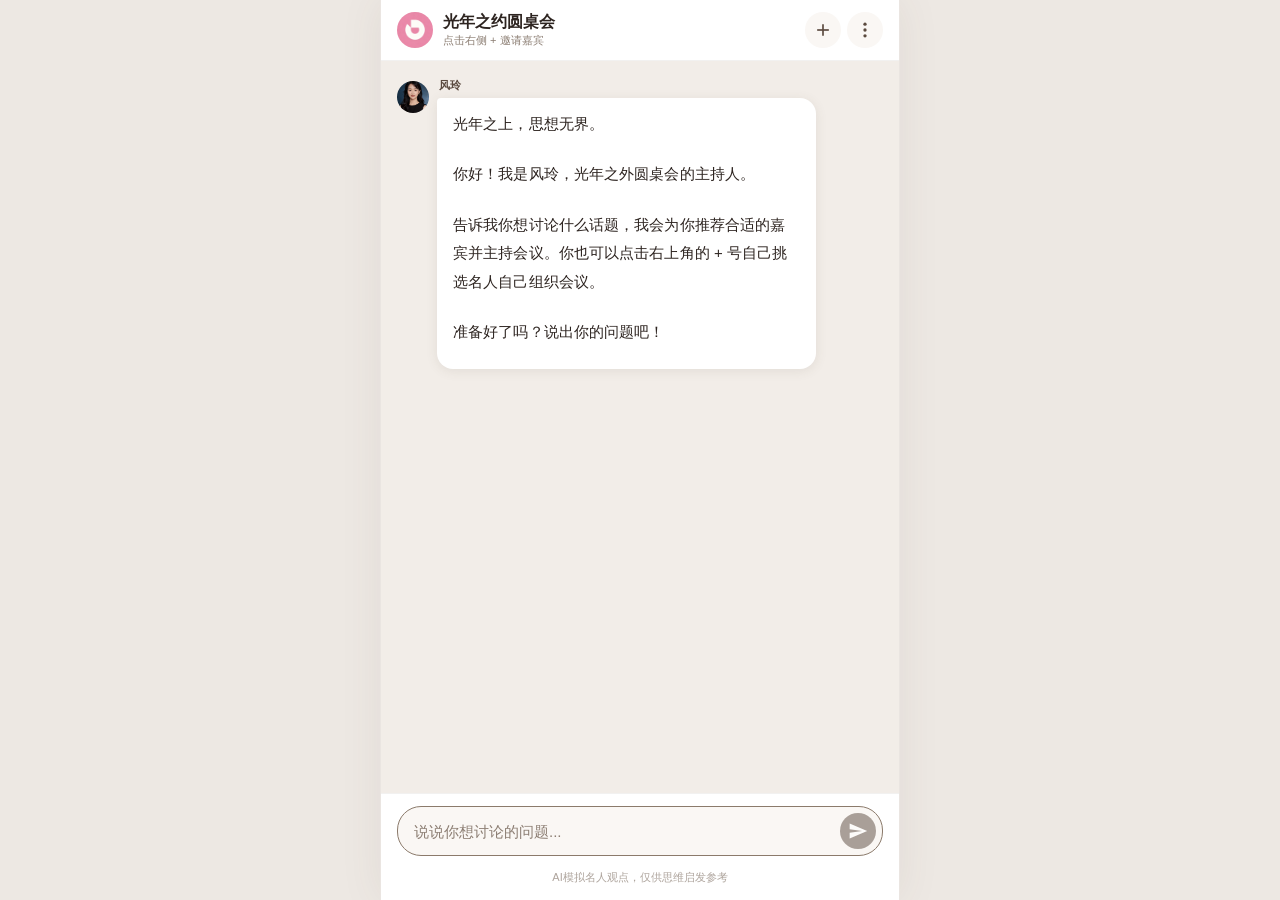
==== commit 108e48d0: "更新" ====
--- a/deploy-gitee/index.html
+++ b/deploy-gitee/index.html
@@ -22,17 +22,17 @@
   <meta name="apple-mobile-web-app-title" content="光年之约圆桌会">
   <meta name="theme-color" content="#5B4A3F">
 
-  <link rel="stylesheet" href="style.css?v=22">
+  <link rel="stylesheet" href="./style.css?v=27">
 </head>
 <body>
   <!-- 引入语音模块 -->
-  <script src="voice.js?v=12"></script>
+  <script src="./voice.js?v=17"></script>
   
   <div id="app">
     <!-- 顶部栏 -->
     <header class="header">
       <div class="header-left">
-        <img class="header-logo" src="logo.png" alt="光年之约圆桌会">
+        <img class="header-logo" src="./logo.png" alt="光年之约圆桌会">
         <div class="header-text">
           <h1>光年之约圆桌会</h1>
           <p class="header-subtitle" id="headerSubtitle">点击右侧 + 邀请嘉宾</p>
@@ -51,49 +51,54 @@
             </svg>
           </button>
           <div class="more-menu" id="moreMenu">
-            <button class="more-menu-item" id="menuSettingsBtn">
-              <svg width="18" height="18" viewBox="0 0 24 24" fill="none" stroke="currentColor" stroke-width="2">
-                <circle cx="12" cy="12" r="3"></circle>
-                <path d="M19.4 15a1.65 1.65 0 0 0 .33 1.82l.06.06a2 2 0 1 1-2.83 2.83l-.06-.06a1.65 1.65 0 0 0-1.82-.33 1.65 1.65 0 0 0-1 1.51V21a2 2 0 1 1-4 0v-.09a1.65 1.65 0 0 0-1-1.51 1.65 1.65 0 0 0-1.82.33l-.06.06a2 2 0 1 1-2.83-2.83l.06-.06a1.65 1.65 0 0 0 .33-1.82 1.65 1.65 0 0 0-1.51-1H3a2 2 0 1 1 0-4h.09a1.65 1.65 0 0 0 1.51-1 1.65 1.65 0 0 0-.33-1.82l-.06-.06a2 2 0 1 1 2.83-2.83l.06.06a1.65 1.65 0 0 0 1.82.33h.01A1.65 1.65 0 0 0 10 3.09V3a2 2 0 1 1 4 0v.09a1.65 1.65 0 0 0 1 1.51h.01a1.65 1.65 0 0 0 1.82-.33l.06-.06a2 2 0 1 1 2.83 2.83l-.06.06a1.65 1.65 0 0 0-.33 1.82v.01a1.65 1.65 0 0 0 1.51 1H21a2 2 0 1 1 0 4h-.09a1.65 1.65 0 0 0-1.51 1z"></path>
-              </svg>
-              <span>设置</span>
-            </button>
-            <div class="more-menu-divider"></div>
-            <button class="more-menu-item" id="menuPauseBtn">
-              <svg width="18" height="18" viewBox="0 0 24 24" fill="none" stroke="currentColor" stroke-width="2">
-                <rect x="6" y="4" width="4" height="16"/><rect x="14" y="4" width="4" height="16"/>
-              </svg>
-              <span id="menuPauseText">暂停会议</span>
-            </button>
-            <div class="more-menu-divider"></div>
-            <button class="more-menu-item" id="menuRestartBtn">
-              <svg width="18" height="18" viewBox="0 0 24 24" fill="none" stroke="currentColor" stroke-width="2">
-                <polyline points="23 4 23 10 17 10"/><path d="M20.49 15a9 9 0 1 1-2.12-9.36L23 10"/>
-              </svg>
-              <span>重新开始</span>
-            </button>
-            <div class="more-menu-divider"></div>
-            <button class="more-menu-item" id="menuHistoryBtn">
-              <svg width="18" height="18" viewBox="0 0 24 24" fill="none" stroke="currentColor" stroke-width="2">
-                <circle cx="12" cy="12" r="10"/><polyline points="12 6 12 12 16 14"/>
-              </svg>
-              <span>历史会议</span>
-            </button>
-            <div class="more-menu-divider"></div>
-            <button class="more-menu-item" id="menuNewMeetingBtn">
-              <svg width="18" height="18" viewBox="0 0 24 24" fill="none" stroke="currentColor" stroke-width="2">
-                <line x1="12" y1="5" x2="12" y2="19"/><line x1="5" y1="12" x2="19" y2="12"/>
-              </svg>
-              <span>新建会议</span>
-            </button>
-            <div class="more-menu-divider"></div>
-            <button class="more-menu-item" id="menuShareBtn">
-              <svg width="18" height="18" viewBox="0 0 24 24" fill="none" stroke="currentColor" stroke-width="2">
-                <circle cx="18" cy="5" r="3"/><circle cx="6" cy="12" r="3"/><circle cx="18" cy="19" r="3"/>
-                <line x1="8.59" y1="13.51" x2="15.42" y2="17.49"/><line x1="15.41" y1="6.51" x2="8.59" y2="10.49"/>
-              </svg>
-              <span>分享</span>
-            </button>
+            <div class="more-menu-group">
+              <button type="button" class="more-menu-item" id="menuPauseBtn">
+                <svg width="18" height="18" viewBox="0 0 24 24" fill="none" stroke="currentColor" stroke-width="2">
+                  <rect x="6" y="4" width="4" height="16"/><rect x="14" y="4" width="4" height="16"/>
+                </svg>
+                <span id="menuPauseText">暂停会议</span>
+              </button>
+              <button type="button" class="more-menu-item" id="menuRestartBtn">
+                <svg width="18" height="18" viewBox="0 0 24 24" fill="none" stroke="currentColor" stroke-width="2">
+                  <polyline points="23 4 23 10 17 10"/><path d="M20.49 15a9 9 0 1 1-2.12-9.36L23 10"/>
+                </svg>
+                <span>重新开始</span>
+              </button>
+              <button type="button" class="more-menu-item" id="menuHistoryBtn">
+                <svg width="18" height="18" viewBox="0 0 24 24" fill="none" stroke="currentColor" stroke-width="2">
+                  <circle cx="12" cy="12" r="10"/><polyline points="12 6 12 12 16 14"/>
+                </svg>
+                <span>历史会议</span>
+              </button>
+              <button type="button" class="more-menu-item" id="menuNewMeetingBtn">
+                <svg width="18" height="18" viewBox="0 0 24 24" fill="none" stroke="currentColor" stroke-width="2">
+                  <line x1="12" y1="5" x2="12" y2="19"/><line x1="5" y1="12" x2="19" y2="12"/>
+                </svg>
+                <span>新建会议</span>
+              </button>
+            </div>
+            <div class="more-menu-divider" role="separator" aria-hidden="true"></div>
+            <div class="more-menu-group">
+              <button type="button" class="more-menu-item" id="menuShareBtn">
+                <svg width="18" height="18" viewBox="0 0 24 24" fill="none" stroke="currentColor" stroke-width="2">
+                  <circle cx="18" cy="5" r="3"/><circle cx="6" cy="12" r="3"/><circle cx="18" cy="19" r="3"/>
+                  <line x1="8.59" y1="13.51" x2="15.42" y2="17.49"/><line x1="15.41" y1="6.51" x2="8.59" y2="10.49"/>
+                </svg>
+                <span>分享链接</span>
+              </button>
+              <button type="button" class="more-menu-item" id="menuShareConversationBtn">
+                <svg width="18" height="18" viewBox="0 0 24 24" fill="none" stroke="currentColor" stroke-width="2">
+                  <path d="M21 15a2 2 0 0 1-2 2H7l-4 4V5a2 2 0 0 1 2-2h14a2 2 0 0 1 2 2z"/>
+                </svg>
+                <span>分享对话</span>
+              </button>
+              <button type="button" class="more-menu-item" id="menuExportLongImgBtn">
+                <svg width="18" height="18" viewBox="0 0 24 24" fill="none" stroke="currentColor" stroke-width="2">
+                  <rect x="3" y="3" width="18" height="18" rx="2"/><circle cx="8.5" cy="8.5" r="1.5"/><path d="M21 15l-5-5L5 21"/>
+                </svg>
+                <span>导出长图</span>
+              </button>
+            </div>
           </div>
         </div>
       </div>
@@ -187,39 +192,39 @@
       </div>
     </div>
 
-    <!-- 设置弹窗 -->
-    <div class="modal-overlay" id="settingsModal">
-      <div class="modal settings-modal">
-        <div class="settings-modal-header">
-          <div>
-            <h3>会议设置</h3>
-            <p>查看并切换当前所用模型与主持型会议模式</p>
+    <!-- 分享对话：公众号样式面板（链接内含对话数据） -->
+    <div class="modal-overlay" id="conversationShareSheetModal">
+      <div class="modal conversation-share-sheet">
+        <button type="button" class="share-sheet-close" id="closeConversationShareSheetBtn" aria-label="关闭">&times;</button>
+        <h3 class="share-sheet-heading">分享圆桌对话</h3>
+        <div class="share-sheet-preview">
+          <img src="./logo.png" alt="" class="share-sheet-thumb" width="52" height="52">
+          <div class="share-sheet-preview-text">
+            <div class="share-sheet-title" id="shareSheetTitle">光年之约圆桌会</div>
+            <p class="share-sheet-desc">好友打开链接即可在页面内查看气泡对话（无需在同一设备）</p>
           </div>
-          <button class="settings-close-btn" id="closeSettingsBtn" aria-label="关闭设置">&times;</button>
-        </div>
-
-        <div class="settings-section">
-          <div class="settings-section-head">
-            <span>所用大语言模型</span>
-            <span class="settings-current" id="currentModelText"></span>
-          </div>
-          <div class="settings-tip">这里只展示当前应用开放的免费模型。</div>
-          <div class="settings-option-list" id="settingsModelList"></div>
-        </div>
-
-        <div class="settings-section">
-          <div class="settings-section-head">
-            <span>圆桌会议模式</span>
-            <span class="settings-current" id="currentMeetingModeText"></span>
-          </div>
-          <div class="settings-tip" id="modeScopeHint">该设置在主持人主导会议时生效；手动点选嘉宾的一对一/自由对话模式保持原有行为。</div>
-          <div class="settings-option-list" id="settingsModeList"></div>
-        </div>
-
-        <div class="settings-actions">
-          <button class="settings-secondary-btn" id="settingsCancelBtn">取消</button>
-          <button class="settings-primary-btn" id="settingsSaveBtn">保存设置</button>
-        </div>
+        </div>
+        <div class="share-sheet-link-row">
+          <input type="text" readonly id="shareSheetLinkPreview" class="share-sheet-link-input" value="" aria-label="分享链接">
+        </div>
+        <div class="share-sheet-actions">
+          <button type="button" class="share-sheet-row" id="shareSheetFriendBtn">
+            <span class="share-sheet-row-icon" aria-hidden="true">💬</span>
+            <span class="share-sheet-row-body">
+              <span class="share-sheet-row-label">发送给朋友</span>
+              <span class="share-sheet-row-hint">复制文案并尝试跳转微信，在会话中粘贴发送</span>
+            </span>
+          </button>
+          <button type="button" class="share-sheet-row" id="shareSheetMomentBtn">
+            <span class="share-sheet-row-icon moment" aria-hidden="true">⭕</span>
+            <span class="share-sheet-row-body">
+              <span class="share-sheet-row-label">分享到朋友圈</span>
+              <span class="share-sheet-row-hint">复制文案并尝试跳转微信，发朋友圈时在正文长按粘贴</span>
+            </span>
+          </button>
+          <button type="button" class="share-sheet-copy-btn" id="shareSheetCopyBtn">复制链接</button>
+        </div>
+        <p class="share-sheet-footnote">普通网页无法直达朋友圈编辑框或调用公众号同款分享面板；此处会先复制文案并尝试唤起微信 App（在微信内打开本页时仅复制）。若接入认证服务号并在后台配置 JS 安全域名，可再升级为网页内一键分享卡片。</p>
       </div>
     </div>
 
@@ -262,11 +267,14 @@
     </div>
   </div>
 
-  <script src="config.js?v=7"></script>
-  <script src="celebrities.js?v=9"></script>
-  <script src="search.js?v=6"></script>
-  <script src="prompt.js?v=15"></script>
-  <script src="supabase.js?v=6"></script>
-  <script src="app.js?v=33"></script>
+  <!-- 可分享/可部署：仓库默认不含密钥。未上传 config.local.js 时上面一行会初始化空对象，不阻断页面。本地密钥见 config.example.local.js -->
+  <script>window.ROUND_TABLE_SECRETS = window.ROUND_TABLE_SECRETS || {};</script>
+  <script src="./config.local.js?v=1"></script>
+  <script src="./config.js?v=10"></script>
+  <script src="./celebrities.js?v=11"></script>
+  <script src="./search.js?v=6"></script>
+  <script src="./prompt.js?v=42"></script>
+  <script src="./supabase.js?v=6"></script>
+  <script src="./app.js?v=103"></script>
 </body>
 </html>
--- a/deploy-gitee/style.css
+++ b/deploy-gitee/style.css
@@ -188,8 +188,8 @@
   max-width: 520px;
   margin: 0 auto;
   position: relative; /* 承载回到底部按钮的绝对定位 */
+  min-height: 0; /* 子项 flex:1 区域可收缩，配合 chat-area 内部滚动 */
   background: var(--bg);
-  position: relative;
 }
 
 /* ========== 顶部栏 ========== */
@@ -423,11 +423,14 @@
 /* ========== 对话区域 ========== */
 .chat-area {
   flex: 1;
+  min-height: 0; /* 允许在 flex 列布局中收缩，否则长对话时内部无法独立滚动 */
   overflow-y: auto;
   padding: 16px;
   background: var(--bg-chat);
-  scroll-behavior: smooth;
+  scroll-behavior: auto; /* 流式输出时频繁滚底，避免 smooth 与用户上滑抢滚动 */
   -webkit-overflow-scrolling: touch;
+  touch-action: pan-y;
+  overscroll-behavior: contain;
 }
 
 /* ========== 消息气泡 ========== */
@@ -532,6 +535,53 @@
 
 .message-bubble .rt-gap {
   height: 12px;
+}
+
+/* Markdown 风格管道表（会内/总结中常见 GFM 表格） */
+.message-bubble .rt-table-wrap {
+  margin: 10px 0 12px;
+  width: 100%;
+  max-width: 100%;
+  overflow-x: auto;
+  -webkit-overflow-scrolling: touch;
+  border-radius: 8px;
+  background: rgba(91, 74, 63, 0.04);
+}
+.message-bubble .rt-md-table {
+  width: 100%;
+  min-width: 100%;
+  border-collapse: collapse;
+  font-size: 14px;
+  line-height: 1.55;
+  table-layout: auto;
+}
+.message-bubble .rt-md-table th,
+.message-bubble .rt-md-table td {
+  border: 1px solid rgba(91, 74, 63, 0.18);
+  padding: 8px 10px;
+  text-align: left;
+  vertical-align: top;
+  word-break: break-word;
+  hyphens: auto;
+  min-width: 5em;
+}
+.message-bubble .rt-md-table th {
+  background: rgba(91, 74, 63, 0.09);
+  font-weight: 700;
+  color: #3d332c;
+  white-space: normal;
+}
+.message.user .message-bubble .rt-table-wrap {
+  background: rgba(255, 255, 255, 0.12);
+}
+.message.user .message-bubble .rt-md-table th,
+.message.user .message-bubble .rt-md-table td {
+  border-color: rgba(255, 255, 255, 0.4);
+  color: var(--white);
+}
+.message.user .message-bubble .rt-md-table th {
+  background: rgba(0, 0, 0, 0.12);
+  color: var(--white);
 }
 
 .message-bubble strong {
@@ -1076,6 +1126,249 @@
   opacity: 1;
 }
 
+.modal-wechat-share {
+  text-align: left;
+}
+
+.modal-wechat-share > .modal-close {
+  margin-top: 4px;
+}
+
+.modal-wechat-share h3 {
+  text-align: center;
+}
+
+.modal-wechat-lead {
+  font-size: 13px;
+  color: var(--text-light);
+  margin-bottom: 16px;
+  line-height: 1.5;
+}
+
+.modal-wechat-steps {
+  display: flex;
+  flex-direction: column;
+  gap: 14px;
+  margin-bottom: 12px;
+}
+
+.modal-wechat-step {
+  font-size: 13px;
+  color: var(--text);
+  line-height: 1.55;
+}
+
+.modal-wechat-step strong {
+  display: block;
+  margin-bottom: 4px;
+  color: var(--primary);
+  font-size: 14px;
+}
+
+.modal-wechat-step span {
+  color: var(--text-light);
+}
+
+.modal-wechat-step em {
+  font-style: normal;
+  font-weight: 600;
+  color: var(--accent);
+}
+
+.modal-wechat-note {
+  font-size: 12px;
+  color: var(--text-light);
+  margin-bottom: 8px;
+  line-height: 1.45;
+}
+
+/* ========== 分享对话 · 公众号样式面板 ========== */
+.conversation-share-sheet {
+  position: relative;
+  text-align: left;
+  max-width: 380px;
+  padding: 22px 20px 18px;
+}
+
+.share-sheet-close {
+  position: absolute;
+  top: 12px;
+  right: 14px;
+  border: none;
+  background: transparent;
+  font-size: 24px;
+  line-height: 1;
+  color: var(--text-light);
+  cursor: pointer;
+  padding: 4px 8px;
+}
+
+.share-sheet-heading {
+  font-size: 17px;
+  color: var(--text);
+  margin: 0 0 14px;
+  padding-right: 28px;
+}
+
+.share-sheet-preview {
+  display: flex;
+  gap: 12px;
+  align-items: flex-start;
+  margin-bottom: 12px;
+}
+
+.share-sheet-thumb {
+  flex-shrink: 0;
+  border-radius: 10px;
+  object-fit: contain;
+  background: rgba(91, 74, 63, 0.06);
+}
+
+.share-sheet-preview-text {
+  flex: 1;
+  min-width: 0;
+}
+
+.share-sheet-title {
+  font-size: 15px;
+  font-weight: 600;
+  color: var(--text);
+  line-height: 1.35;
+  word-break: break-word;
+}
+
+.share-sheet-desc {
+  font-size: 12px;
+  color: var(--text-light);
+  margin: 6px 0 0;
+  line-height: 1.45;
+}
+
+.share-sheet-link-row {
+  margin-bottom: 14px;
+}
+
+.share-sheet-link-input {
+  width: 100%;
+  box-sizing: border-box;
+  border: 1px solid rgba(91, 74, 63, 0.18);
+  border-radius: 10px;
+  padding: 10px 11px;
+  font-size: 11px;
+  color: var(--text-light);
+  background: var(--bg);
+  outline: none;
+}
+
+.share-sheet-actions {
+  display: flex;
+  flex-direction: column;
+  gap: 10px;
+}
+
+.share-sheet-row {
+  display: flex;
+  align-items: center;
+  gap: 12px;
+  width: 100%;
+  text-align: left;
+  border: 1px solid rgba(91, 74, 63, 0.12);
+  border-radius: 14px;
+  padding: 12px 14px;
+  background: rgba(255, 255, 255, 0.85);
+  cursor: pointer;
+  transition: background 0.15s;
+}
+
+.share-sheet-row:active {
+  background: rgba(91, 74, 63, 0.06);
+}
+
+.share-sheet-row-icon {
+  font-size: 22px;
+  line-height: 1;
+  flex-shrink: 0;
+}
+
+.share-sheet-row-body {
+  display: flex;
+  flex-direction: column;
+  gap: 2px;
+  min-width: 0;
+}
+
+.share-sheet-row-label {
+  font-size: 15px;
+  font-weight: 600;
+  color: var(--text);
+}
+
+.share-sheet-row-hint {
+  font-size: 12px;
+  color: var(--text-light);
+  line-height: 1.35;
+}
+
+.share-sheet-copy-btn {
+  margin-top: 2px;
+  width: 100%;
+  border: none;
+  border-radius: 12px;
+  padding: 11px;
+  font-size: 14px;
+  font-weight: 600;
+  background: var(--primary);
+  color: #fff;
+  cursor: pointer;
+}
+
+.share-sheet-copy-btn:active {
+  opacity: 0.92;
+}
+
+.share-sheet-footnote {
+  margin: 14px 0 0;
+  font-size: 11px;
+  color: var(--text-light);
+  line-height: 1.45;
+}
+
+/* ========== 分享的对话（链接打开） ========== */
+.share-view-banner {
+  display: flex;
+  align-items: center;
+  justify-content: space-between;
+  gap: 10px;
+  flex-wrap: wrap;
+  padding: 10px 14px;
+  margin: 0;
+  background: linear-gradient(135deg, rgba(91, 74, 63, 0.09), rgba(91, 74, 63, 0.04));
+  border-bottom: 1px solid rgba(91, 74, 63, 0.1);
+}
+
+.share-view-banner-text {
+  font-size: 13px;
+  color: var(--text);
+  flex: 1;
+  min-width: 140px;
+}
+
+.share-view-banner-btn {
+  flex-shrink: 0;
+  border: none;
+  border-radius: 999px;
+  padding: 8px 14px;
+  font-size: 13px;
+  font-weight: 600;
+  background: var(--primary);
+  color: #fff;
+  cursor: pointer;
+}
+
+.share-view-mode .chat-area {
+  padding-bottom: 8px;
+}
+
 .modal-close {
   border: none;
   background: var(--bg);
@@ -1089,165 +1382,6 @@
 
 .modal-close:active {
   background: var(--primary-lighter);
-}
-
-.settings-modal {
-  width: min(92%, 420px);
-  max-width: 420px;
-  padding: 22px 20px 18px;
-  text-align: left;
-}
-
-.settings-modal-header {
-  display: flex;
-  align-items: flex-start;
-  justify-content: space-between;
-  gap: 12px;
-  margin-bottom: 16px;
-}
-
-.settings-modal-header h3 {
-  margin-bottom: 6px;
-}
-
-.settings-modal-header p {
-  margin-bottom: 0;
-  line-height: 1.5;
-}
-
-.settings-close-btn {
-  width: 32px;
-  height: 32px;
-  border: none;
-  background: var(--bg);
-  color: var(--text-light);
-  border-radius: 10px;
-  font-size: 22px;
-  line-height: 1;
-  cursor: pointer;
-  flex-shrink: 0;
-}
-
-.settings-close-btn:active {
-  background: var(--primary-lighter);
-}
-
-.settings-section {
-  padding: 14px 0;
-}
-
-.settings-section + .settings-section {
-  border-top: 1px solid rgba(91, 74, 63, 0.08);
-}
-
-.settings-section-head {
-  display: flex;
-  align-items: center;
-  justify-content: space-between;
-  gap: 12px;
-  margin-bottom: 8px;
-  font-size: 14px;
-  font-weight: 600;
-  color: var(--text);
-}
-
-.settings-current {
-  font-size: 12px;
-  font-weight: 500;
-  color: var(--primary);
-  background: rgba(91, 74, 63, 0.08);
-  padding: 4px 10px;
-  border-radius: 999px;
-  white-space: nowrap;
-}
-
-.settings-tip {
-  font-size: 12px;
-  line-height: 1.5;
-  color: var(--text-light);
-  margin-bottom: 12px;
-}
-
-.settings-option-list {
-  display: flex;
-  flex-direction: column;
-  gap: 10px;
-}
-
-.settings-option {
-  display: flex;
-  gap: 12px;
-  align-items: flex-start;
-  padding: 14px;
-  border: 1px solid rgba(91, 74, 63, 0.12);
-  border-radius: 14px;
-  background: var(--bg);
-  cursor: pointer;
-  transition: border-color 0.2s, background 0.2s, box-shadow 0.2s;
-}
-
-.settings-option:has(input:checked) {
-  border-color: var(--accent);
-  background: rgba(196, 154, 108, 0.1);
-  box-shadow: 0 4px 16px rgba(91, 74, 63, 0.08);
-}
-
-.settings-option input {
-  margin-top: 2px;
-  accent-color: var(--primary);
-}
-
-.settings-option-body {
-  flex: 1;
-  min-width: 0;
-}
-
-.settings-option-title {
-  font-size: 14px;
-  font-weight: 600;
-  color: var(--text);
-  margin-bottom: 4px;
-}
-
-.settings-option-desc {
-  font-size: 12px;
-  line-height: 1.5;
-  color: var(--text-light);
-}
-
-.settings-actions {
-  display: flex;
-  gap: 10px;
-  margin-top: 6px;
-}
-
-.settings-secondary-btn,
-.settings-primary-btn {
-  flex: 1;
-  border: none;
-  border-radius: 12px;
-  padding: 11px 14px;
-  font-size: 14px;
-  cursor: pointer;
-  transition: background 0.2s;
-}
-
-.settings-secondary-btn {
-  background: var(--bg);
-  color: var(--text-light);
-}
-
-.settings-secondary-btn:active {
-  background: var(--primary-lighter);
-}
-
-.settings-primary-btn {
-  background: var(--primary);
-  color: var(--white);
-}
-
-.settings-primary-btn:active {
-  background: var(--primary-light);
 }
 
 /* ========== 桌面端适配 ========== */
@@ -1349,8 +1483,14 @@
 
 .more-menu-divider {
   height: 1px;
-  background: rgba(91, 74, 63, 0.08);
+  flex-shrink: 0;
+  background: rgba(91, 74, 63, 0.12);
   margin: 0;
+}
+
+.more-menu-group {
+  display: flex;
+  flex-direction: column;
 }
 
 /* ========== 暂停状态 ========== */
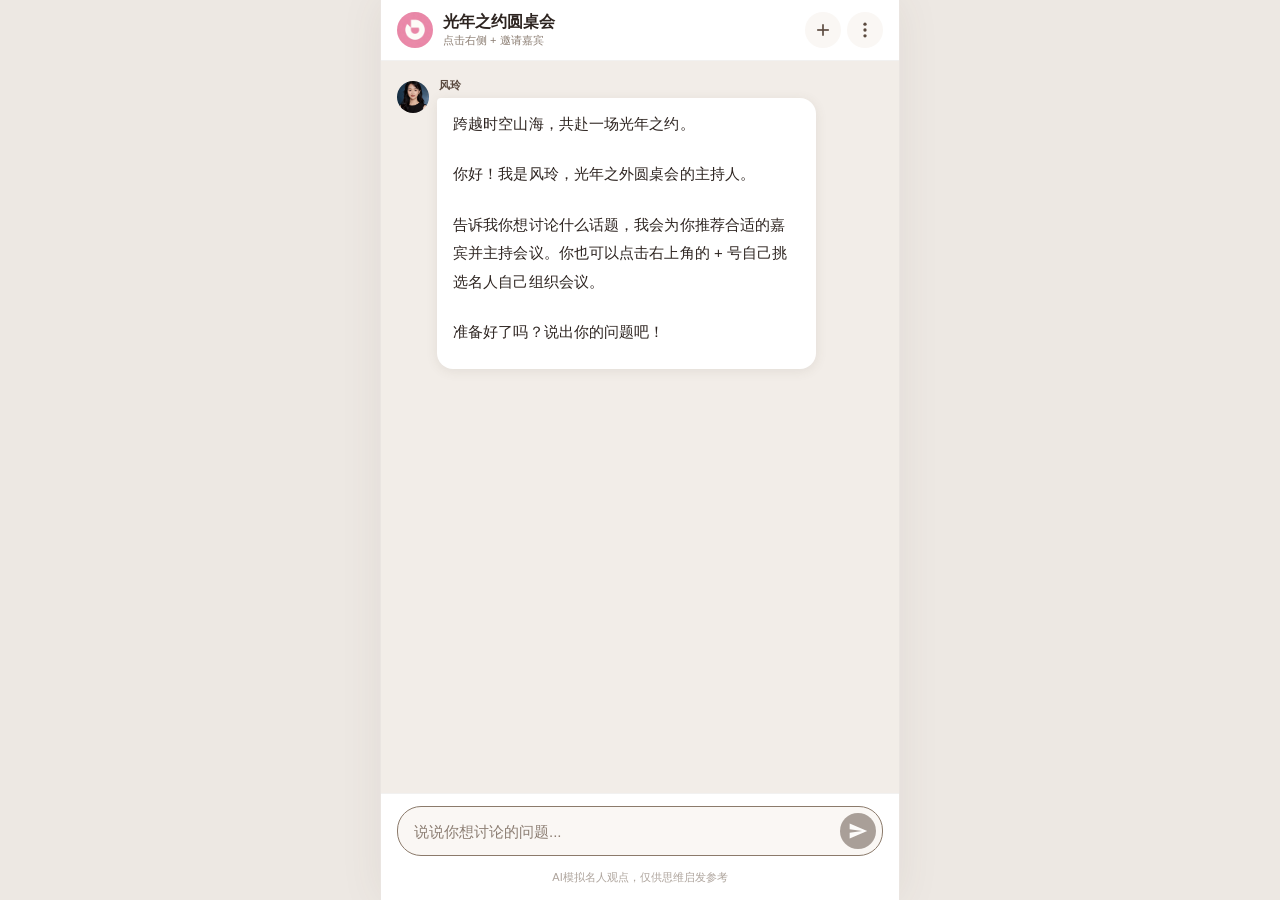
==== commit bc384a6b: "更新" ====
--- a/deploy-gitee/index.html
+++ b/deploy-gitee/index.html
@@ -201,7 +201,7 @@
           <img src="./logo.png" alt="" class="share-sheet-thumb" width="52" height="52">
           <div class="share-sheet-preview-text">
             <div class="share-sheet-title" id="shareSheetTitle">光年之约圆桌会</div>
-            <p class="share-sheet-desc">好友打开链接即可在页面内查看气泡对话（无需在同一设备）</p>
+            <p class="share-sheet-desc">生成短链接（需配置 Supabase 时）；好友打开后与导出长图所见范围一致（含底部公众号码）。可选择发送给朋友或分享到朋友圈。</p>
           </div>
         </div>
         <div class="share-sheet-link-row">
@@ -224,7 +224,7 @@
           </button>
           <button type="button" class="share-sheet-copy-btn" id="shareSheetCopyBtn">复制链接</button>
         </div>
-        <p class="share-sheet-footnote">普通网页无法直达朋友圈编辑框或调用公众号同款分享面板；此处会先复制文案并尝试唤起微信 App（在微信内打开本页时仅复制）。若接入认证服务号并在后台配置 JS 安全域名，可再升级为网页内一键分享卡片。</p>
+        <p class="share-sheet-footnote">未配置密钥时仍会生成长哈希链接（可分享）。微信内网页无法代替 App 原生分享面板；此处会复制文案并可选系统分享或打开微信粘贴。接入认证服务号并配置 JS 安全域名后可升级为网页内卡片分享。</p>
       </div>
     </div>
 
--- a/deploy-gitee/style.css
+++ b/deploy-gitee/style.css
@@ -180,6 +180,54 @@
   }
 }
 
+/* 导出长图：全屏进度遮罩 */
+.export-long-image-progress {
+  position: fixed;
+  inset: 0;
+  z-index: 10050;
+  display: flex;
+  align-items: center;
+  justify-content: center;
+  background: rgba(45, 38, 33, 0.42);
+  backdrop-filter: blur(3px);
+  -webkit-backdrop-filter: blur(3px);
+}
+
+.export-long-image-progress-inner {
+  display: flex;
+  flex-direction: column;
+  align-items: center;
+  gap: 16px;
+  padding: 28px 36px;
+  max-width: min(320px, calc(100vw - 48px));
+  background: var(--white);
+  border-radius: 16px;
+  box-shadow: 0 12px 40px rgba(45, 38, 33, 0.18);
+}
+
+.export-long-image-spinner {
+  width: 36px;
+  height: 36px;
+  border-radius: 50%;
+  border: 3px solid rgba(91, 74, 63, 0.15);
+  border-top-color: var(--accent, #8b6914);
+  animation: exportLongImageSpin 0.85s linear infinite;
+}
+
+@keyframes exportLongImageSpin {
+  to {
+    transform: rotate(360deg);
+  }
+}
+
+.export-long-image-progress-text {
+  margin: 0;
+  font-size: 15px;
+  line-height: 1.45;
+  color: var(--text);
+  text-align: center;
+}
+
 #app {
   display: flex;
   flex-direction: column;
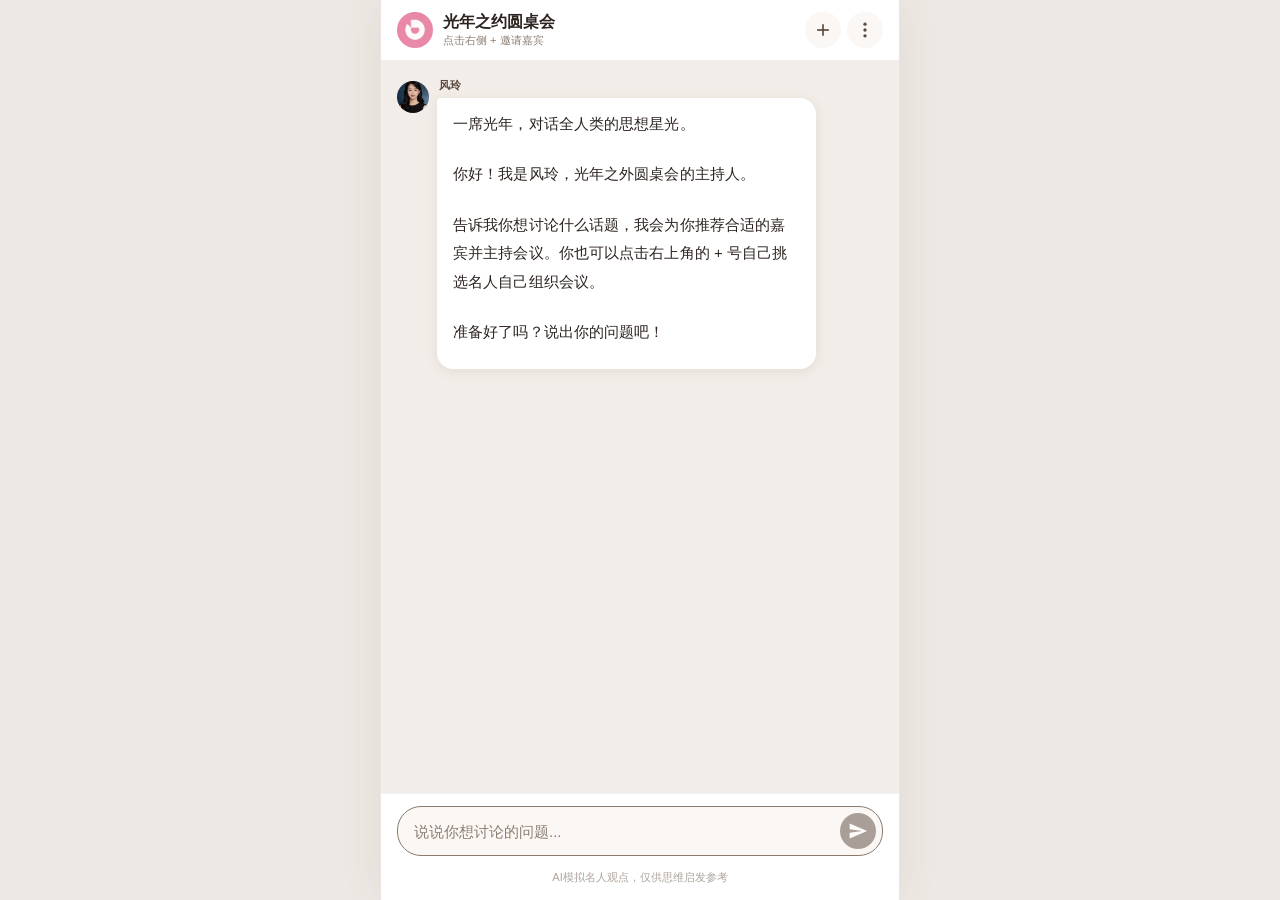
==== commit 365bbd8c: "更新" ====
--- a/deploy-gitee/index.html
+++ b/deploy-gitee/index.html
@@ -22,11 +22,11 @@
   <meta name="apple-mobile-web-app-title" content="光年之约圆桌会">
   <meta name="theme-color" content="#5B4A3F">
 
-  <link rel="stylesheet" href="./style.css?v=27">
+  <link rel="stylesheet" href="./style.css?v=28">
 </head>
 <body>
   <!-- 引入语音模块 -->
-  <script src="./voice.js?v=17"></script>
+  <script src="./voice.js?v=21"></script>
   
   <div id="app">
     <!-- 顶部栏 -->
--- a/deploy-gitee/style.css
+++ b/deploy-gitee/style.css
@@ -124,6 +124,17 @@
   flex-shrink: 0;
 }
 
+@media (max-width: 768px) {
+  .msg-action-btn {
+    min-width: 44px;
+    min-height: 44px;
+    padding: 10px;
+    box-sizing: border-box;
+    touch-action: manipulation;
+    -webkit-tap-highlight-color: transparent;
+  }
+}
+
 /* 隐藏文字，只显示图标 */
 .msg-action-btn span {
   display: none;
